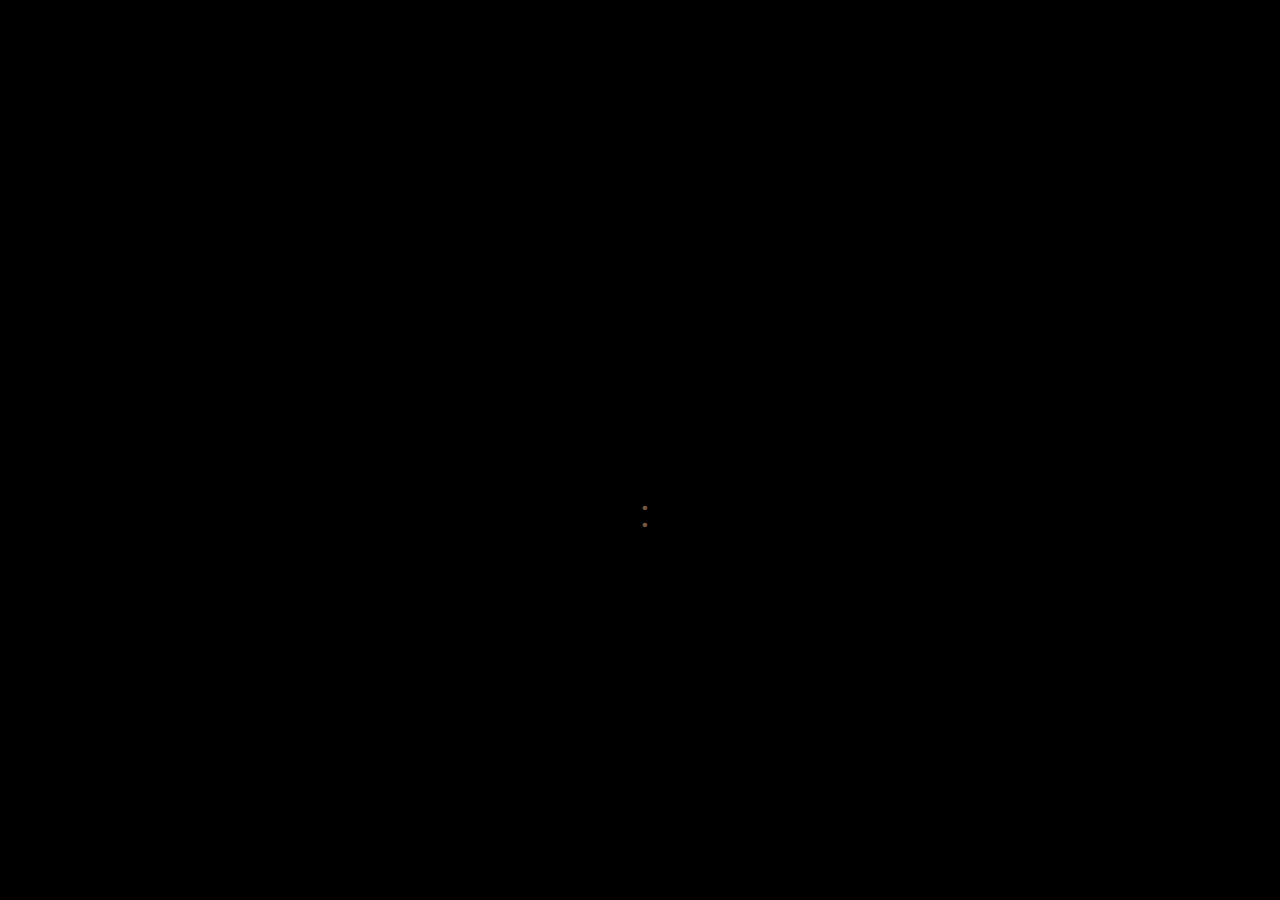
==== index.html @ a5ee1678 "Initial commit" ====
<!DOCTYPE html>
<html lang="en">

<head>
    <meta charset="UTF-8">
    <meta name="viewport" content="width=device-width, initial-scale=1.0">
    <meta http-equiv="X-UA-Compatible" content="ie=edge">
    <title>Watch-out</title>
    <script src="assets/js/script.js"></script>
    <link rel="stylesheet" href="assets/style/style.css">
    <link href="https://fonts.googleapis.com/css?family=Roboto:300" rel="stylesheet">
</head>

<body>

    <p id="pulsate">:</p>

    <div class="clock">
        <div id="numbers"></div>
    </div>

</body>

</html>
---- assets/style/style.css ----
body {
    margin: 0;
    padding: 0;
    box-sizing: border-box;
    background-color: black;
    font-family: 'Roboto', sans-serif;
    height: 100%;
    overflow: hidden;
}

.clock {
    color: rgb(230,175,128);
    margin: auto;
    font-size: 40px;
    position: absolute;
    top: 50%;
    left: 50%;
    transform: translate(-50%, -50%);
}

#pulsate {
    position: absolute;
    top: 50%;
    left: 50%;
    /* transform: translate(-50%, -50%); */
    font-size: 40px;
    -webkit-animation: pulsate 1s ease-out;
    -webkit-animation-iteration-count: infinite; 
    opacity: 0.5;
    font-size: 40px;
    color: rgb(230,175,128);
}
@-webkit-keyframes pulsate {
    0% { 
        opacity: 1.0;
    }
    50% { 
        opacity: 0.8;
    }
    70% {
        opacity: 0.6;
    }
    90% {
        opacity: 0.4;
    }
    100% { 
        opacity: 0.8;
    }
}
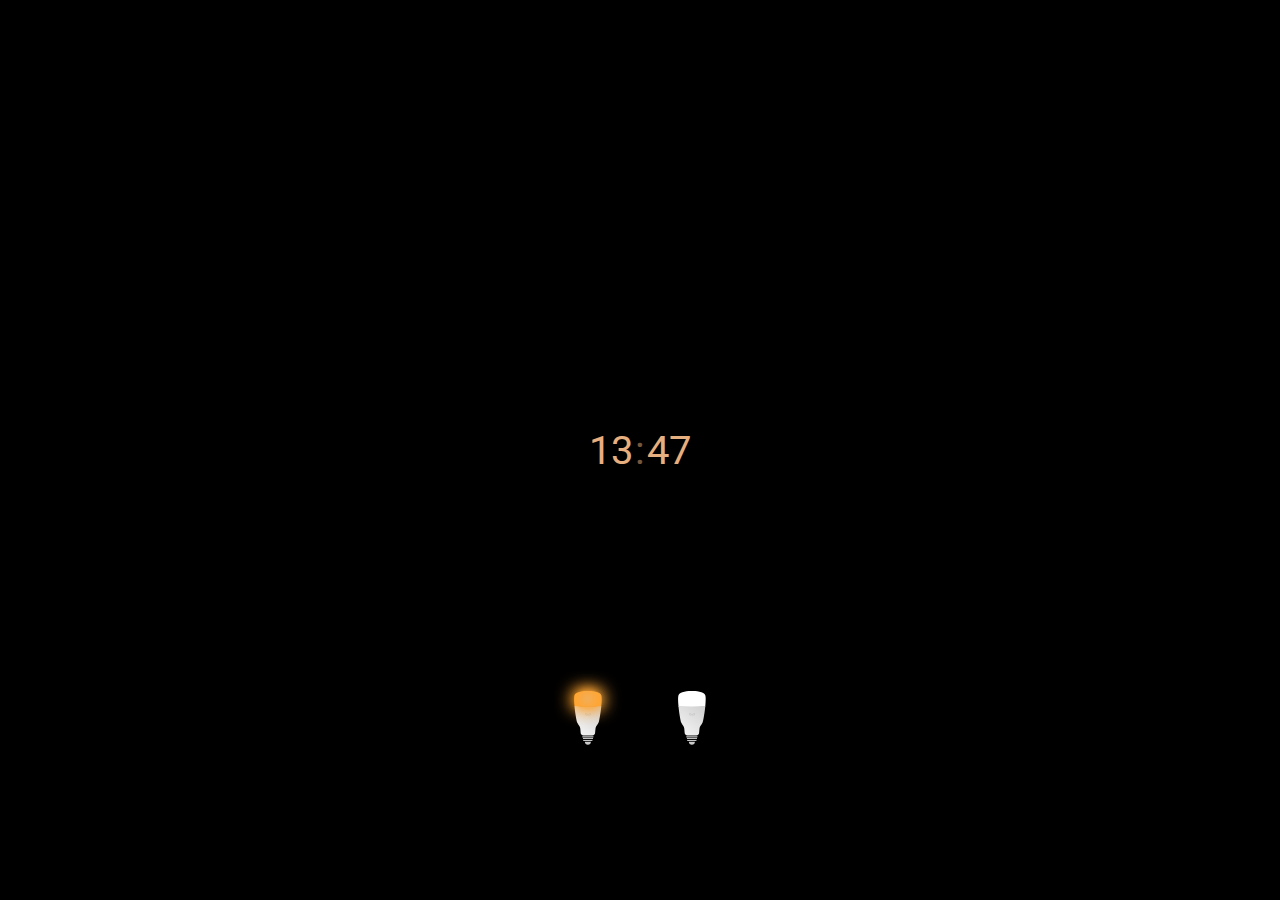
==== commit 0e664673: "Working clock" ====
--- a/index.html
+++ b/index.html
@@ -12,13 +12,21 @@
 </head>
 
 <body>
-
-    <p id="pulsate">:</p>
-
     <div class="clock">
-        <div id="numbers"></div>
+        <p id="hours"></p>
+        <p id="pulsate">:</p>
+        <p id="minutes"></p>
     </div>
 
+    <div class="lamp">
+
+        <!-- <a href="https://maker.ifttt.com/trigger/evening_lights/with/key/dgcuzjXyAQC2XoMhSnPyUb" target="_blank"> -->
+        <img src="assets/img/on.svg" alt="" id="on" onclick="goodnight()">
+        </a>
+        <!-- <a href="https://maker.ifttt.com/trigger/goodnight/with/key/dgcuzjXyAQC2XoMhSnPyUb" target="_blank"> -->
+        <img src="assets/img/off.svg" alt="" id="off" onclick="eveningLights()">
+        </a>
+    </div>
 </body>
 
 </html>--- a/assets/style/style.css
+++ b/assets/style/style.css
@@ -10,25 +10,23 @@
 
 .clock {
     color: rgb(230,175,128);
-    margin: auto;
     font-size: 40px;
     position: absolute;
     top: 50%;
     left: 50%;
     transform: translate(-50%, -50%);
+    display: flex;
+    flex-direction: row;
+}
+
+p {
+    margin: 0 1px;
 }
 
 #pulsate {
-    position: absolute;
-    top: 50%;
-    left: 50%;
-    /* transform: translate(-50%, -50%); */
-    font-size: 40px;
     -webkit-animation: pulsate 1s ease-out;
     -webkit-animation-iteration-count: infinite; 
     opacity: 0.5;
-    font-size: 40px;
-    color: rgb(230,175,128);
 }
 @-webkit-keyframes pulsate {
     0% { 
@@ -47,3 +45,42 @@
         opacity: 0.8;
     }
 }
+
+.lamp {
+    position: absolute;
+    top: 80%;
+    left: 50%;
+    transform: translate(-50%, -50%);
+    /* display: flex;
+    flex-direction: row */
+}
+
+#on {
+    height: 100px;
+    /* position: absolute;
+    top: 80%;
+    left: 50%;
+    transform: translate(-50%, -50%); */
+    transition: 0.2s;
+}
+
+#on:hover {
+    cursor: pointer;
+    /* height: 110px; */
+    transition: 0.2s;
+}
+
+#off {
+    height: 100px;
+    /* position: absolute;
+    top: 80%;
+    left: 50%;
+    transform: translate(-50%, -50%); */
+    transition: 0.2s;
+}
+
+#off:hover {
+    cursor: pointer;
+    /* height: 110px; */
+    transition: 0.2s;
+}